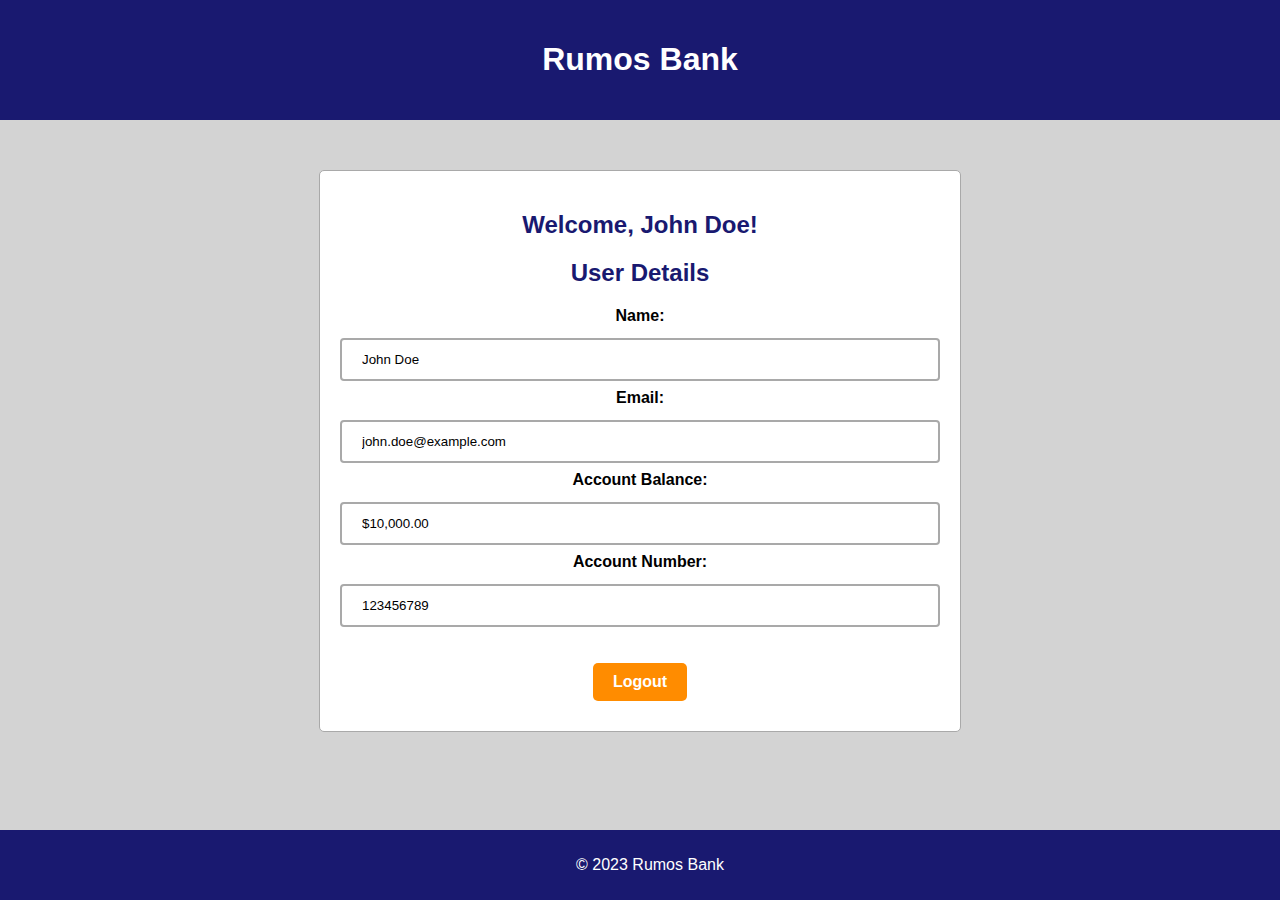
==== BankApp/target/classes/templates/afterlogin.html @ c1117396 "Add files via upload" ====
<!DOCTYPE html>
<html>
<head>
  <title>After Login Page</title>
  <style>
    body {
      background-color: lightgrey;
      margin: 0;
      padding: 0;
      font-family: Arial, sans-serif;
    }

    header {
      background-color: midnightblue;
      color: white;
      padding: 20px;
      text-align: center;
    }

    main {
      margin: 50px auto;
      text-align: center;
      background-color: white;
      border-radius: 5px;
      padding: 20px;
      max-width: 600px;
      border: 1px solid darkgrey;
    }

    h1 {
      color: white;
    }

    h2 {
      color: midnightblue;
    }

    label {
      display: inline-block;
      margin-bottom: 5px;
      font-weight: bold;
    }

    input[type=text], input[type=password] {
      width: 100%;
      padding: 12px 20px;
      margin: 8px 0;
      box-sizing: border-box;
      border: 2px solid darkgrey;
      border-radius: 4px;
    }

    button {
      background-color: darkorange;
      color: white;
      padding: 10px 20px;
      text-decoration: none;
      border-radius: 5px;
      margin: 10px;
      cursor: pointer;
      font-size: 16px;
      font-weight: bold;
      transition: background-color 0.3s ease;
      border: none;
    }

    button:hover {
      background-color: orange;
    }

    footer {
      background-color: midnightblue;
      color: white;
      padding: 10px;
      text-align: center;
      position: absolute;
      bottom: 0;
      width: 100%;
    }
  </style>
</head>
<body>
<header>
  <h1>Rumos Bank</h1>
</header>
<main>
  <div id="welcome-message">
    <h2>Welcome, John Doe!</h2>
  </div>

  <div id="user-details">
    <h2>User Details</h2>
    <label for="name">Name:</label><br>
    <input type="text" id="name" name="name" value="John Doe" readonly><br>
    <label for="email">Email:</label><br>
    <input type="text" id="email" name="email" value="john.doe@example.com" readonly><br>
    <label for="balance">Account Balance:</label><br>
    <input type="text" id="balance" name="balance" value="$10,000.00" readonly><br>
    <label for="account-number">Account Number:</label><br>
    <input type="text" id="account-number" name="account-number" value="123456789" readonly><br><br>
    <button>Logout</button>
  </div>
</main>
<footer>
  <p>&copy; 2023 Rumos Bank</p>
</footer>
</body>
</html>
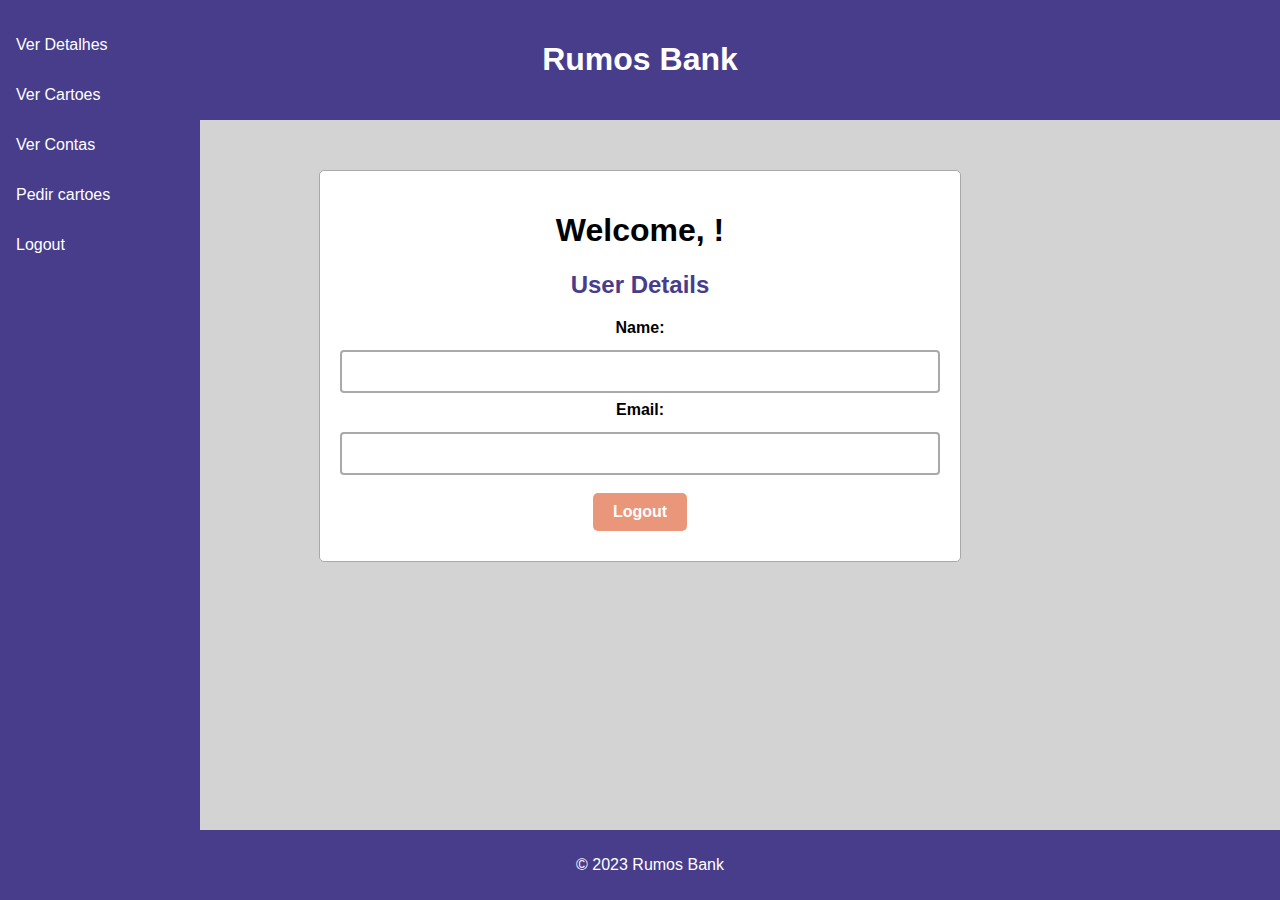
==== commit c77b0f89: "Add files via upload" ====
--- a/BankApp/target/classes/templates/afterlogin.html
+++ b/BankApp/target/classes/templates/afterlogin.html
@@ -1,5 +1,5 @@
 <!DOCTYPE html>
-<html>
+<html lang="en" xmlns:th="http://www.thymeleaf.org">
 <head>
   <title>After Login Page</title>
   <style>
@@ -11,7 +11,7 @@
     }
 
     header {
-      background-color: midnightblue;
+      background-color: darkslateblue;
       color: white;
       padding: 20px;
       text-align: center;
@@ -32,7 +32,7 @@
     }
 
     h2 {
-      color: midnightblue;
+      color: darkslateblue;
     }
 
     label {
@@ -51,7 +51,7 @@
     }
 
     button {
-      background-color: darkorange;
+      background-color: darksalmon;
       color: white;
       padding: 10px 20px;
       text-decoration: none;
@@ -69,7 +69,7 @@
     }
 
     footer {
-      background-color: midnightblue;
+      background-color: darkslateblue;
       color: white;
       padding: 10px;
       text-align: center;
@@ -77,32 +77,70 @@
       bottom: 0;
       width: 100%;
     }
+
+    /* Sidebar styles */
+    .sidebar {
+      height: 100%;
+      width: 200px;
+      position: fixed;
+      z-index: 1;
+      top: 0;
+      left: 0;
+      background-color: darkslateblue;
+      overflow-x: hidden;
+      padding-top: 20px;
+    }
+
+    /* Sidebar links */
+    .sidebar a {
+      display: block;
+      color: white;
+      padding: 16px;
+      text-decoration: none;
+    }
+
+    /* Active/current link */
+    .sidebar a.active {
+      background-color: darkslateblue;
+    }
+
+    /* Sidebar links on mouse-over */
+    .sidebar a:hover:not(.active) {
+      background-color: grey;
+    }
   </style>
 </head>
 <body>
+<div class="sidebar">
+  <a href="#">Ver Detalhes</a>
+  <a href="#">Ver Cartoes</a>
+  <a href="#">Ver Contas</a>
+  <a href="#">Pedir cartoes</a>
+  <a href="index.html">Logout</a>
+</div>
+
 <header>
   <h1>Rumos Bank</h1>
 </header>
+
 <main>
   <div id="welcome-message">
-    <h2>Welcome, John Doe!</h2>
+    <h1 style="color: black">Welcome, <span th:text="${cliente.primeironome} + ' ' + ${cliente.segundonome}"></span>!</h1>
   </div>
 
   <div id="user-details">
     <h2>User Details</h2>
+
     <label for="name">Name:</label><br>
-    <input type="text" id="name" name="name" value="John Doe" readonly><br>
+    <input type="text" id="name" name="name" th:value="${cliente.primeironome} + ' ' + ${cliente.segundonome}" readonly><br>
     <label for="email">Email:</label><br>
-    <input type="text" id="email" name="email" value="john.doe@example.com" readonly><br>
-    <label for="balance">Account Balance:</label><br>
-    <input type="text" id="balance" name="balance" value="$10,000.00" readonly><br>
-    <label for="account-number">Account Number:</label><br>
-    <input type="text" id="account-number" name="account-number" value="123456789" readonly><br><br>
+    <input type="text" id="email" name="email" th:value="${cliente.email}" readonly><br>
     <button>Logout</button>
   </div>
 </main>
+
 <footer>
   <p>&copy; 2023 Rumos Bank</p>
 </footer>
 </body>
-</html>
+</html>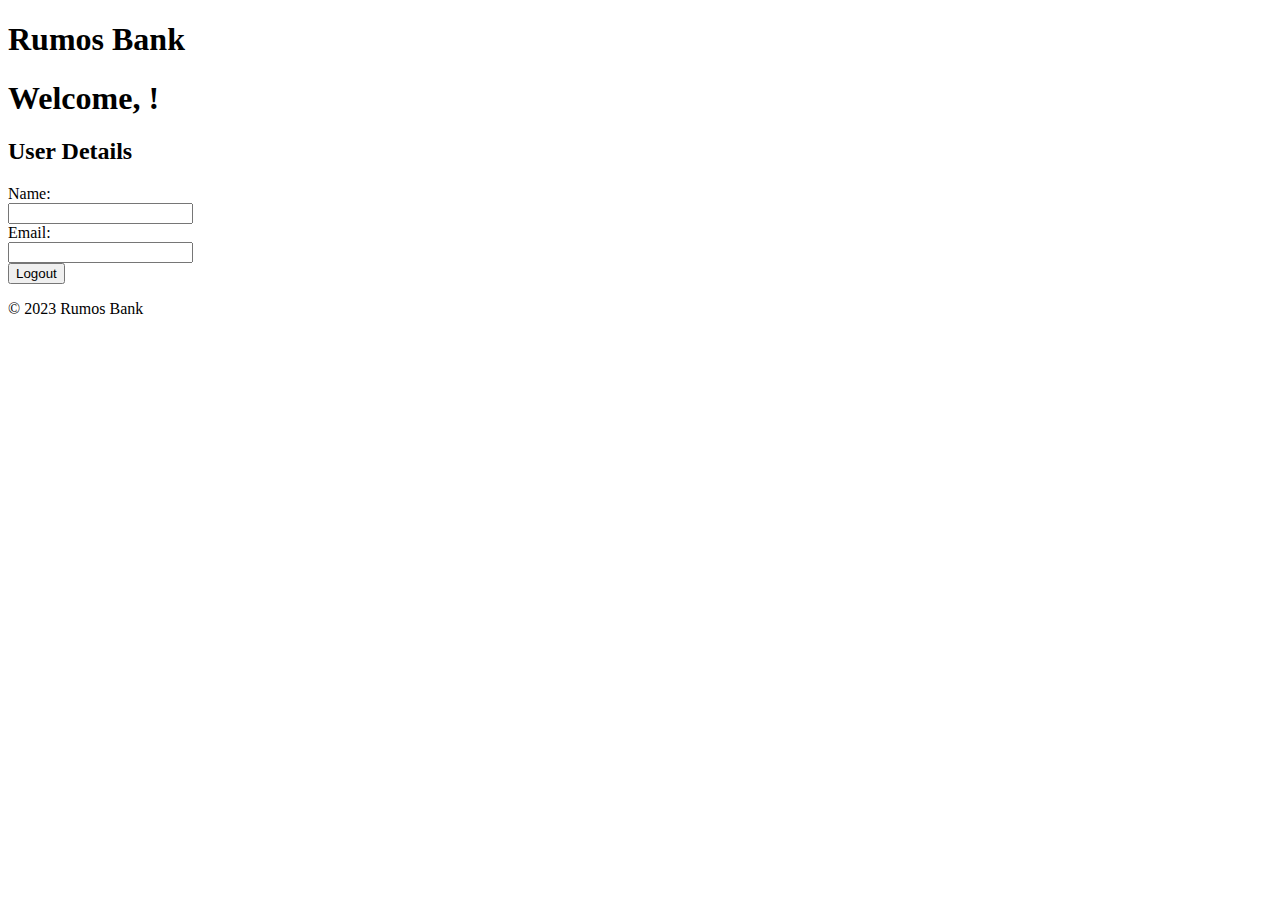
==== commit 39e30e20: "Add files via upload" ====
--- a/BankApp/target/classes/templates/afterlogin.html
+++ b/BankApp/target/classes/templates/afterlogin.html
@@ -1,136 +1,22 @@
 <!DOCTYPE html>
 <html lang="en" xmlns:th="http://www.thymeleaf.org">
+
 <head>
   <title>After Login Page</title>
-  <style>
-    body {
-      background-color: lightgrey;
-      margin: 0;
-      padding: 0;
-      font-family: Arial, sans-serif;
-    }
+  <link rel="stylesheet" type="text/css" href="/static/style.css">
+</head>
 
-    header {
-      background-color: darkslateblue;
-      color: white;
-      padding: 20px;
-      text-align: center;
-    }
-
-    main {
-      margin: 50px auto;
-      text-align: center;
-      background-color: white;
-      border-radius: 5px;
-      padding: 20px;
-      max-width: 600px;
-      border: 1px solid darkgrey;
-    }
-
-    h1 {
-      color: white;
-    }
-
-    h2 {
-      color: darkslateblue;
-    }
-
-    label {
-      display: inline-block;
-      margin-bottom: 5px;
-      font-weight: bold;
-    }
-
-    input[type=text], input[type=password] {
-      width: 100%;
-      padding: 12px 20px;
-      margin: 8px 0;
-      box-sizing: border-box;
-      border: 2px solid darkgrey;
-      border-radius: 4px;
-    }
-
-    button {
-      background-color: darksalmon;
-      color: white;
-      padding: 10px 20px;
-      text-decoration: none;
-      border-radius: 5px;
-      margin: 10px;
-      cursor: pointer;
-      font-size: 16px;
-      font-weight: bold;
-      transition: background-color 0.3s ease;
-      border: none;
-    }
-
-    button:hover {
-      background-color: orange;
-    }
-
-    footer {
-      background-color: darkslateblue;
-      color: white;
-      padding: 10px;
-      text-align: center;
-      position: absolute;
-      bottom: 0;
-      width: 100%;
-    }
-
-    /* Sidebar styles */
-    .sidebar {
-      height: 100%;
-      width: 200px;
-      position: fixed;
-      z-index: 1;
-      top: 0;
-      left: 0;
-      background-color: darkslateblue;
-      overflow-x: hidden;
-      padding-top: 20px;
-    }
-
-    /* Sidebar links */
-    .sidebar a {
-      display: block;
-      color: white;
-      padding: 16px;
-      text-decoration: none;
-    }
-
-    /* Active/current link */
-    .sidebar a.active {
-      background-color: darkslateblue;
-    }
-
-    /* Sidebar links on mouse-over */
-    .sidebar a:hover:not(.active) {
-      background-color: grey;
-    }
-  </style>
-</head>
 <body>
-<div class="sidebar">
-  <a href="#">Ver Detalhes</a>
-  <a href="#">Ver Cartoes</a>
-  <a href="#">Ver Contas</a>
-  <a href="#">Pedir cartoes</a>
-  <a href="index.html">Logout</a>
-</div>
-
 <header>
   <h1>Rumos Bank</h1>
 </header>
-
 <main>
   <div id="welcome-message">
-    <h1 style="color: black">Welcome, <span th:text="${cliente.primeironome} + ' ' + ${cliente.segundonome}"></span>!</h1>
+    <h1>Welcome, <span th:text="${cliente.primeironome} + ' ' + ${cliente.segundonome}"></span>!</h1>
   </div>
 
   <div id="user-details">
     <h2>User Details</h2>
-
     <label for="name">Name:</label><br>
     <input type="text" id="name" name="name" th:value="${cliente.primeironome} + ' ' + ${cliente.segundonome}" readonly><br>
     <label for="email">Email:</label><br>
@@ -143,4 +29,5 @@
   <p>&copy; 2023 Rumos Bank</p>
 </footer>
 </body>
-</html>+
+</html>
